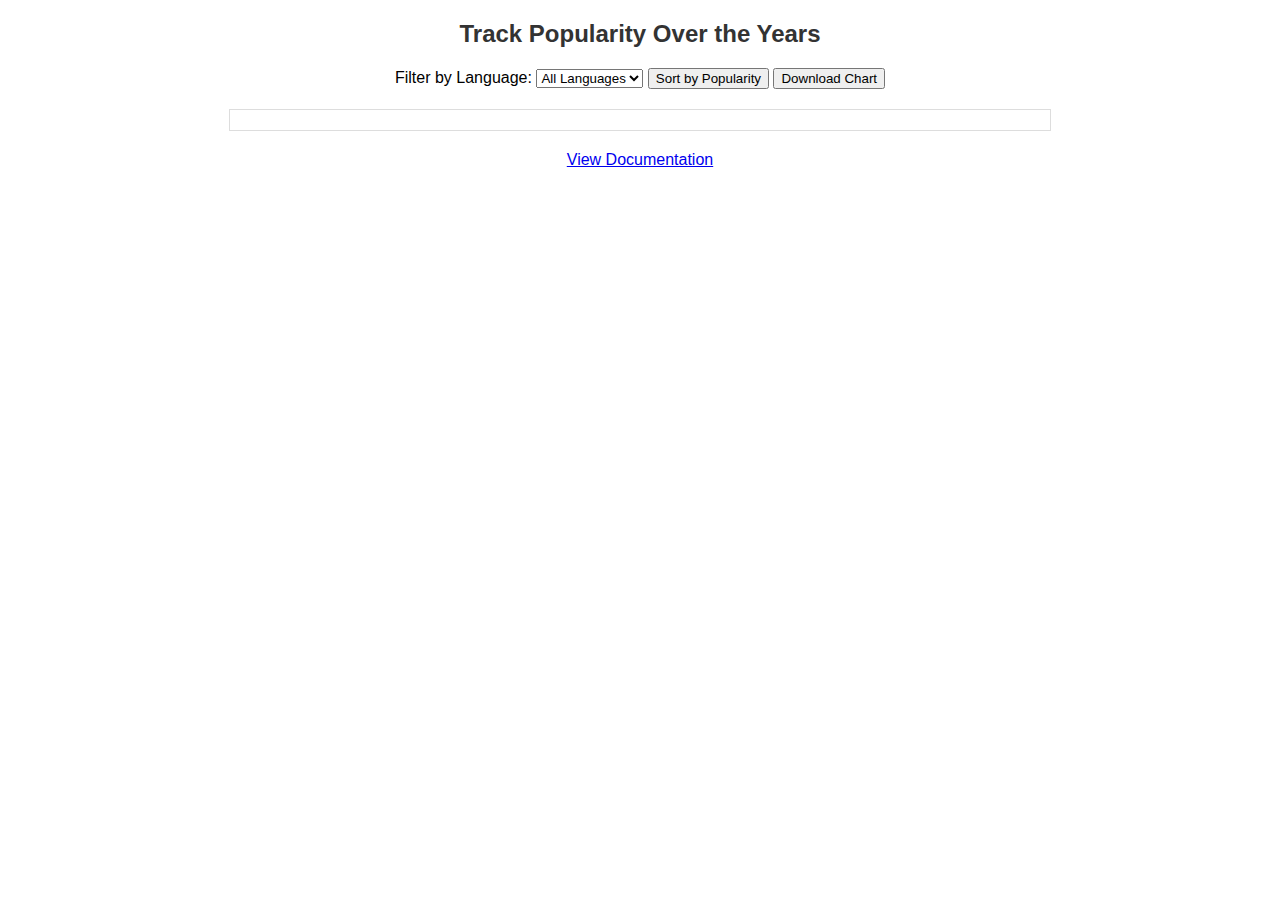
==== index.html @ 84560b7d "Add files via upload" ====
<!DOCTYPE html>
<html lang="en">
<head>
    <meta charset="UTF-8">
    <meta name="viewport" content="width=device-width, initial-scale=1.0">
    <title>Track Popularity Visualization</title>
    <link rel="stylesheet" href="style.css">
</head>
<body>
    <h1>Track Popularity Over the Years</h1>

    <div>
        <label for="languageFilter">Filter by Language:</label>
        <select id="languageFilter">
            <option value="all">All Languages</option>
            <option value="English">English</option>
            <option value="Tamil">Tamil</option>
            <option value="Unknown">Unknown</option>
        </select>
        <button id="sortBars">Sort by Popularity</button>
        <button id="download">Download Chart</button>
    </div>

    <div id="chart"></div>

    <p><a href="documentation.html" target="_blank">View Documentation</a></p>

    <script src="https://d3js.org/d3.v7.min.js"></script>
    <script src="script.js"></script>
</body>
</html>
---- style.css ----
body {
    font-family: Arial, sans-serif;
    text-align: center;
    margin: 0;
    padding: 0;
}

h1 {
    margin: 20px;
    font-size: 24px;
    color: #333;
}

#chart {
    margin: 20px auto;
    width: 90%;
    max-width: 800px;
    border: 1px solid #ddd;
    padding: 10px;
}

.tooltip {
    font-size: 12px;
    padding: 5px;
    background: white;
    border: 1px solid #ccc;
    border-radius: 5px;
    position: absolute;
    pointer-events: none;
    box-shadow: 0px 0px 5px rgba(0, 0, 0, 0.3);
}

.bar {
    transition: fill 0.3s;
}

.bar:hover {
    fill: orange;
}
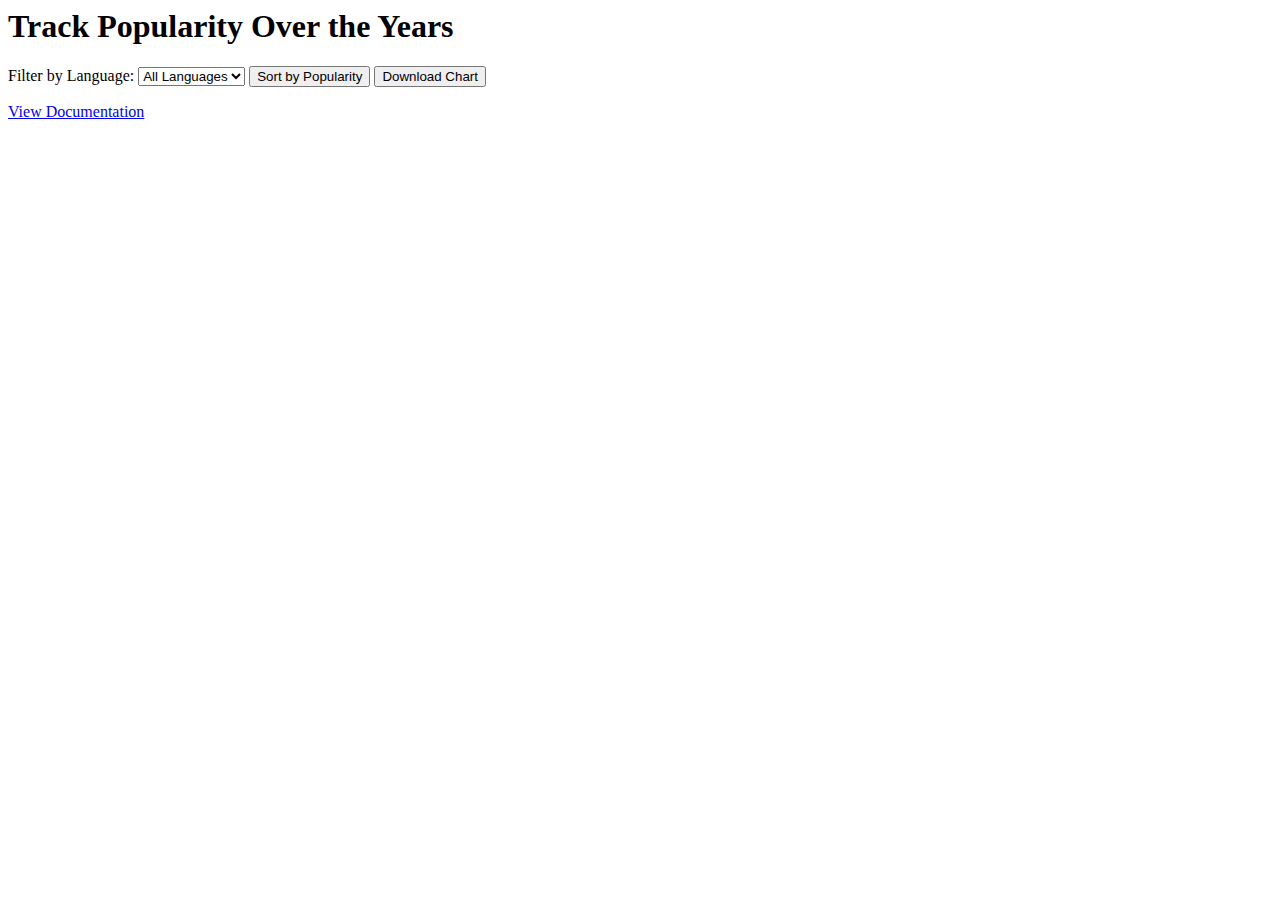
==== commit 18aad852: "Update index.html" ====
--- a/index.html
+++ b/index.html
@@ -1,31 +1,21 @@
-<!DOCTYPE html>
-<html lang="en">
-<head>
-    <meta charset="UTF-8">
-    <meta name="viewport" content="width=device-width, initial-scale=1.0">
-    <title>Track Popularity Visualization</title>
-    <link rel="stylesheet" href="style.css">
-</head>
 <body>
-    <h1>Track Popularity Over the Years</h1>
+    <div class="container">
+        <h1>Track Popularity Over the Years</h1>
 
-    <div>
-        <label for="languageFilter">Filter by Language:</label>
-        <select id="languageFilter">
-            <option value="all">All Languages</option>
-            <option value="English">English</option>
-            <option value="Tamil">Tamil</option>
-            <option value="Unknown">Unknown</option>
-        </select>
-        <button id="sortBars">Sort by Popularity</button>
-        <button id="download">Download Chart</button>
+        <div>
+            <label for="languageFilter">Filter by Language:</label>
+            <select id="languageFilter">
+                <option value="all">All Languages</option>
+                <option value="English">English</option>
+                <option value="Tamil">Tamil</option>
+                <option value="Unknown">Unknown</option>
+            </select>
+            <button id="sortBars">Sort by Popularity</button>
+            <button id="download">Download Chart</button>
+        </div>
+
+        <div id="chart"></div>
+
+        <p><a href="documentation.html">View Documentation</a></p>
     </div>
-
-    <div id="chart"></div>
-
-    <p><a href="documentation.html" target="_blank">View Documentation</a></p>
-
-    <script src="https://d3js.org/d3.v7.min.js"></script>
-    <script src="script.js"></script>
 </body>
-</html>
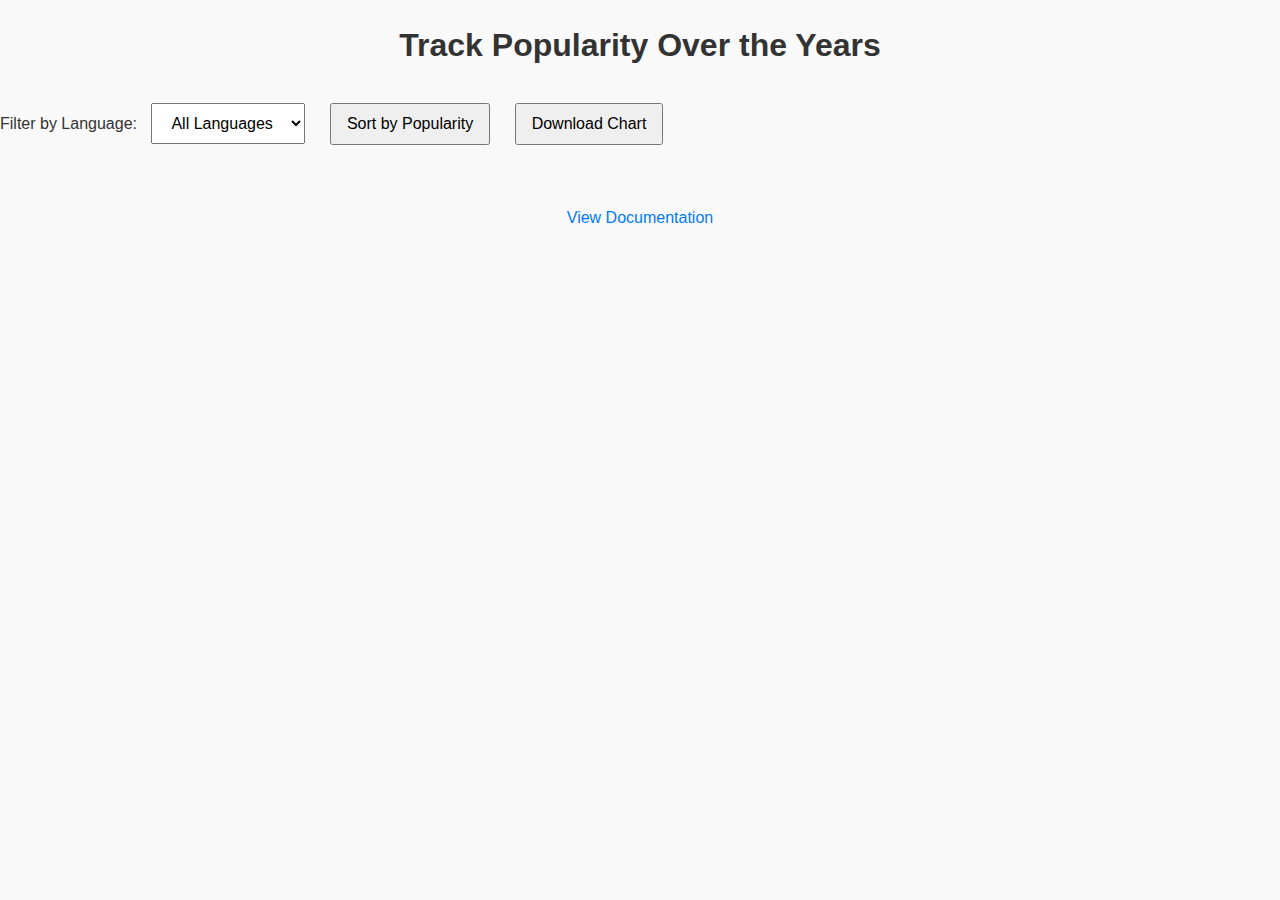
==== commit 5f430da6: "Update index.html" ====
--- a/index.html
+++ b/index.html
@@ -1,21 +1,31 @@
+<!DOCTYPE html>
+<html lang="en">
+<head>
+    <meta charset="UTF-8">
+    <meta name="viewport" content="width=device-width, initial-scale=1.0">
+    <title>Track Popularity Visualization</title>
+    <link rel="stylesheet" href="style.css">
+</head>
 <body>
-    <div class="container">
-        <h1>Track Popularity Over the Years</h1>
+    <h1>Track Popularity Over the Years</h1>
 
-        <div>
-            <label for="languageFilter">Filter by Language:</label>
-            <select id="languageFilter">
-                <option value="all">All Languages</option>
-                <option value="English">English</option>
-                <option value="Tamil">Tamil</option>
-                <option value="Unknown">Unknown</option>
-            </select>
-            <button id="sortBars">Sort by Popularity</button>
-            <button id="download">Download Chart</button>
-        </div>
+    <div>
+        <label for="languageFilter">Filter by Language:</label>
+        <select id="languageFilter">
+            <option value="all">All Languages</option>
+            <option value="English">English</option>
+            <option value="Tamil">Tamil</option>
+            <option value="Unknown">Unknown</option>
+        </select>
+        <button id="sortBars">Sort by Popularity</button>
+        <button id="download">Download Chart</button>
+    </div>
 
-        <div id="chart"></div>
+    <div id="chart"></div>
 
-        <p><a href="documentation.html">View Documentation</a></p>
-    </div>
+    <p><a href="documentation.html" target="_blank">View Documentation</a></p>
+
+    <script src="https://d3js.org/d3.v7.min.js"></script>
+    <script src="script.js"></script>
 </body>
+</html>
--- a/style.css
+++ b/style.css
@@ -0,0 +1,69 @@
+/* General Styling */
+body {
+    font-family: Arial, sans-serif;
+    margin: 0;
+    padding: 0;
+    line-height: 1.6;
+    background-color: #f9f9f9;
+    color: #333;
+}
+
+/* Container for content */
+.container {
+    width: 90%;
+    max-width: 1200px; /* Limits the size for larger screens */
+    margin: 0 auto;
+    padding: 20px;
+}
+
+/* Heading styles */
+h1, h2 {
+    text-align: center;
+    margin-top: 20px;
+}
+
+/* Chart container */
+#chart {
+    display: flex;
+    justify-content: center;
+    align-items: center;
+    margin-top: 30px;
+}
+
+/* Images */
+img {
+    max-width: 100%; /* Ensures images scale to container */
+    height: auto;
+    margin-bottom: 20px;
+}
+
+/* Links */
+a {
+    color: #007bff;
+    text-decoration: none;
+}
+
+a:hover {
+    text-decoration: underline;
+}
+
+/* Buttons and Dropdown */
+button, select {
+    margin: 10px;
+    padding: 10px 15px;
+    font-size: 16px;
+}
+
+/* Video Styling */
+iframe {
+    display: block;
+    margin: 20px auto;
+    max-width: 100%;
+    height: auto;
+}
+
+/* Footer link */
+p {
+    text-align: center;
+    margin: 20px 0;
+}
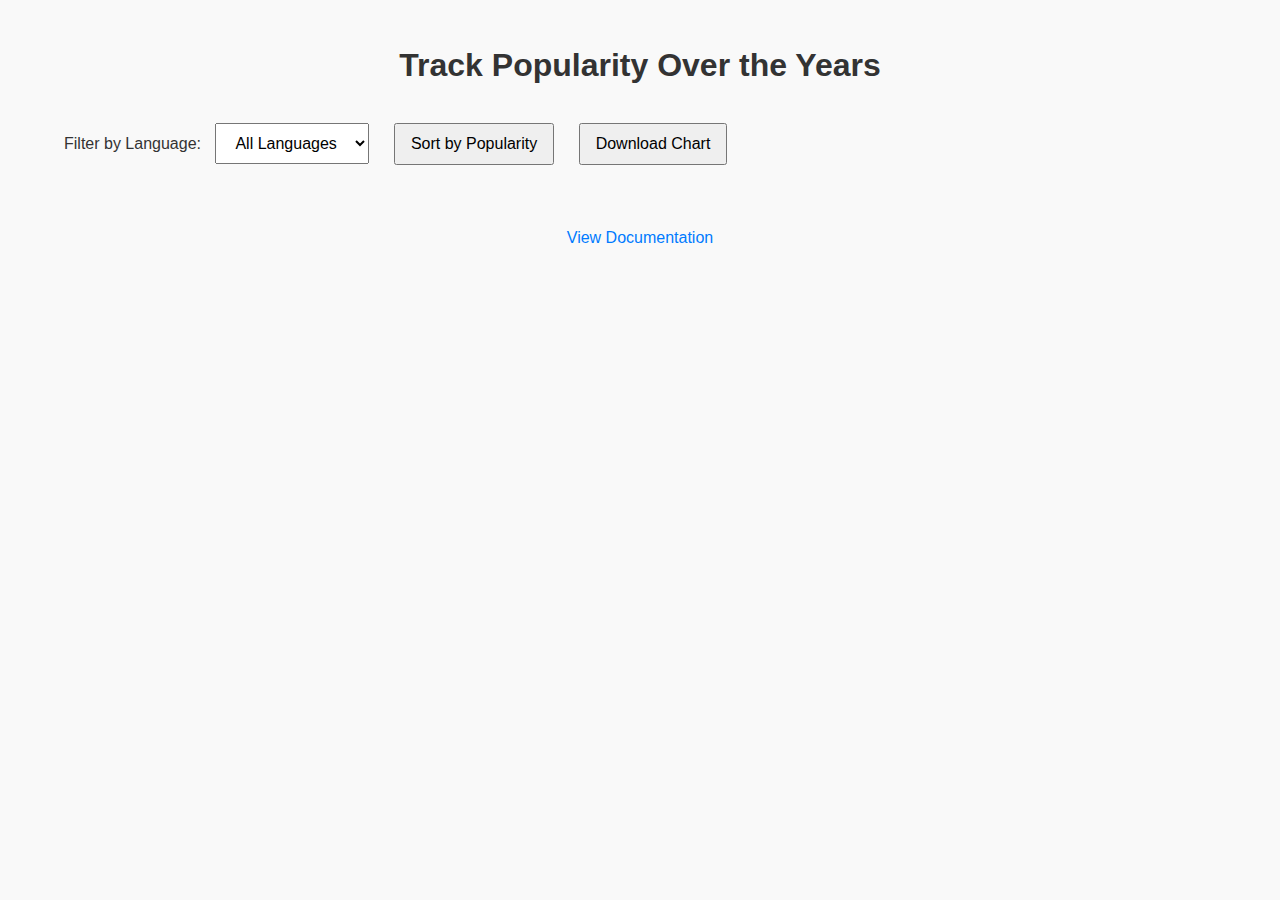
==== commit 854b98d1: "Update index.html" ====
--- a/index.html
+++ b/index.html
@@ -7,23 +7,25 @@
     <link rel="stylesheet" href="style.css">
 </head>
 <body>
-    <h1>Track Popularity Over the Years</h1>
+    <div class="container">
+        <h1>Track Popularity Over the Years</h1>
 
-    <div>
-        <label for="languageFilter">Filter by Language:</label>
-        <select id="languageFilter">
-            <option value="all">All Languages</option>
-            <option value="English">English</option>
-            <option value="Tamil">Tamil</option>
-            <option value="Unknown">Unknown</option>
-        </select>
-        <button id="sortBars">Sort by Popularity</button>
-        <button id="download">Download Chart</button>
+        <div>
+            <label for="languageFilter">Filter by Language:</label>
+            <select id="languageFilter">
+                <option value="all">All Languages</option>
+                <option value="English">English</option>
+                <option value="Tamil">Tamil</option>
+                <option value="Unknown">Unknown</option>
+            </select>
+            <button id="sortBars">Sort by Popularity</button>
+            <button id="download">Download Chart</button>
+        </div>
+
+        <div id="chart"></div>
+
+        <p><a href="documentation.html">View Documentation</a></p>
     </div>
-
-    <div id="chart"></div>
-
-    <p><a href="documentation.html" target="_blank">View Documentation</a></p>
 
     <script src="https://d3js.org/d3.v7.min.js"></script>
     <script src="script.js"></script>
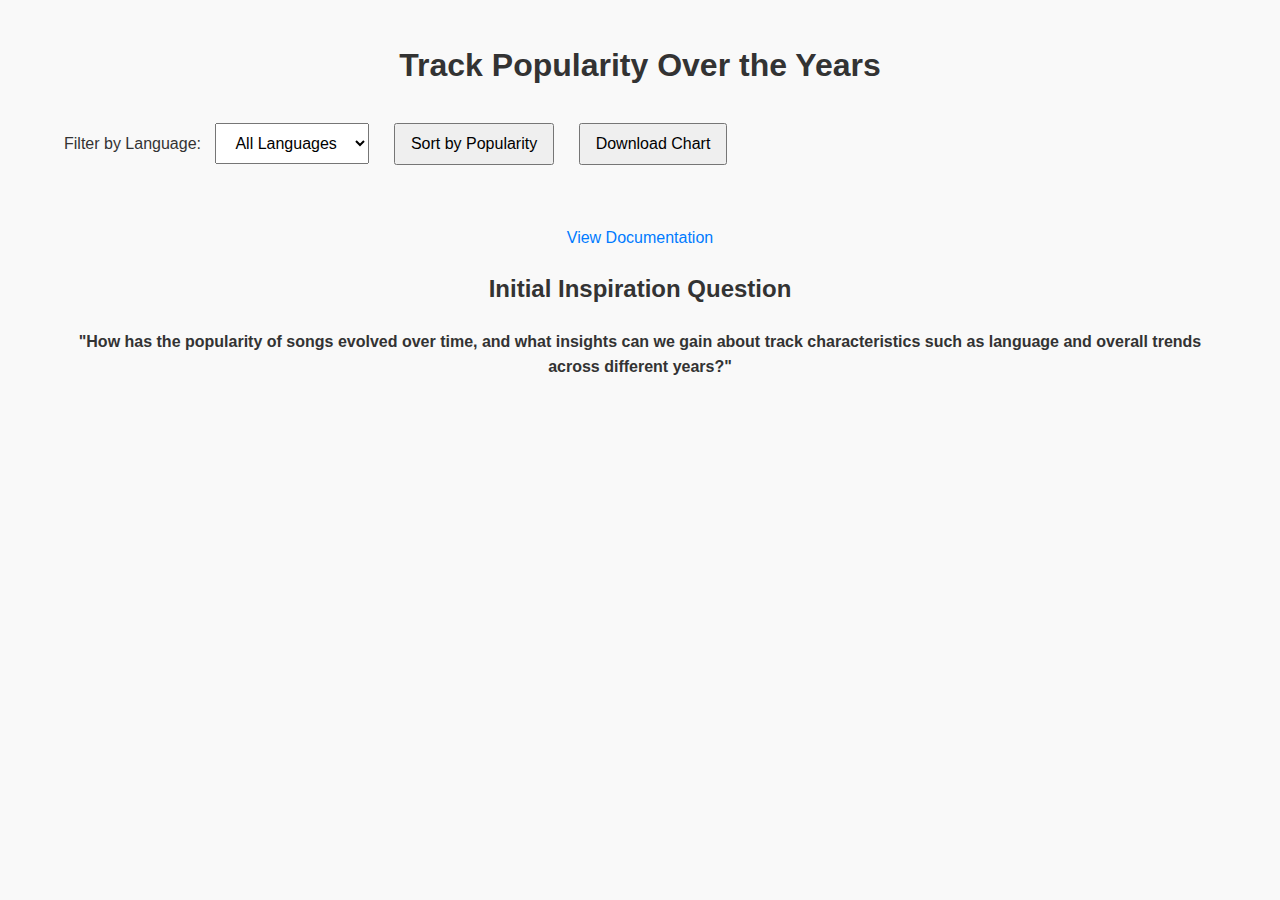
==== commit 49c89a8b: "Update index.html" ====
--- a/index.html
+++ b/index.html
@@ -25,6 +25,12 @@
         <div id="chart"></div>
 
         <p><a href="documentation.html">View Documentation</a></p>
+
+        <!-- Add the Initial Inspiration Question at the bottom -->
+        <h2>Initial Inspiration Question</h2>
+        <p>
+            <strong>"How has the popularity of songs evolved over time, and what insights can we gain about track characteristics such as language and overall trends across different years?"</strong>
+        </p>
     </div>
 
     <script src="https://d3js.org/d3.v7.min.js"></script>
--- a/style.css
+++ b/style.css
@@ -28,6 +28,29 @@
     justify-content: center;
     align-items: center;
     margin-top: 30px;
+}
+
+/* Default bar style */
+.bar {
+    transition: fill 0.3s ease; /* Smooth transition for hover effects */
+}
+
+/* Highlight on hover */
+.bar:hover {
+    fill: orange !important; /* Ensures hover effect overrides inline styles */
+    cursor: pointer;
+}
+
+/* Tooltip Styling */
+.tooltip {
+    position: absolute;
+    background: rgba(0, 0, 0, 0.8);
+    color: #fff;
+    padding: 5px 10px;
+    border-radius: 4px;
+    font-size: 14px;
+    pointer-events: none;
+    z-index: 10;
 }
 
 /* Images */
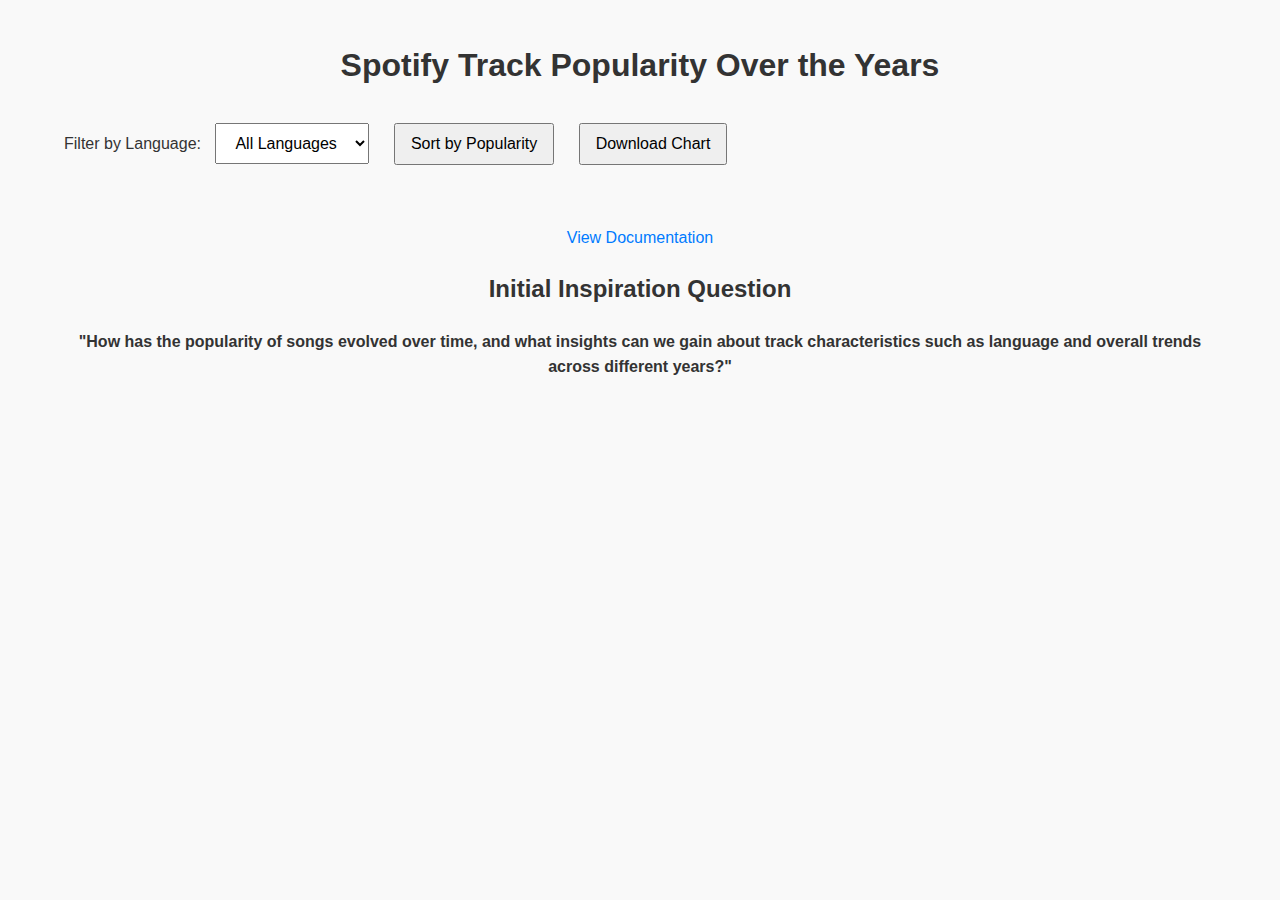
==== commit e93b4ed2: "Update index.html" ====
--- a/index.html
+++ b/index.html
@@ -3,12 +3,12 @@
 <head>
     <meta charset="UTF-8">
     <meta name="viewport" content="width=device-width, initial-scale=1.0">
-    <title>Track Popularity Visualization</title>
+    <title>Spotify Track Popularity Visualization</title>
     <link rel="stylesheet" href="style.css">
 </head>
 <body>
     <div class="container">
-        <h1>Track Popularity Over the Years</h1>
+        <h1>Spotify Track Popularity Over the Years</h1>
 
         <div>
             <label for="languageFilter">Filter by Language:</label>
